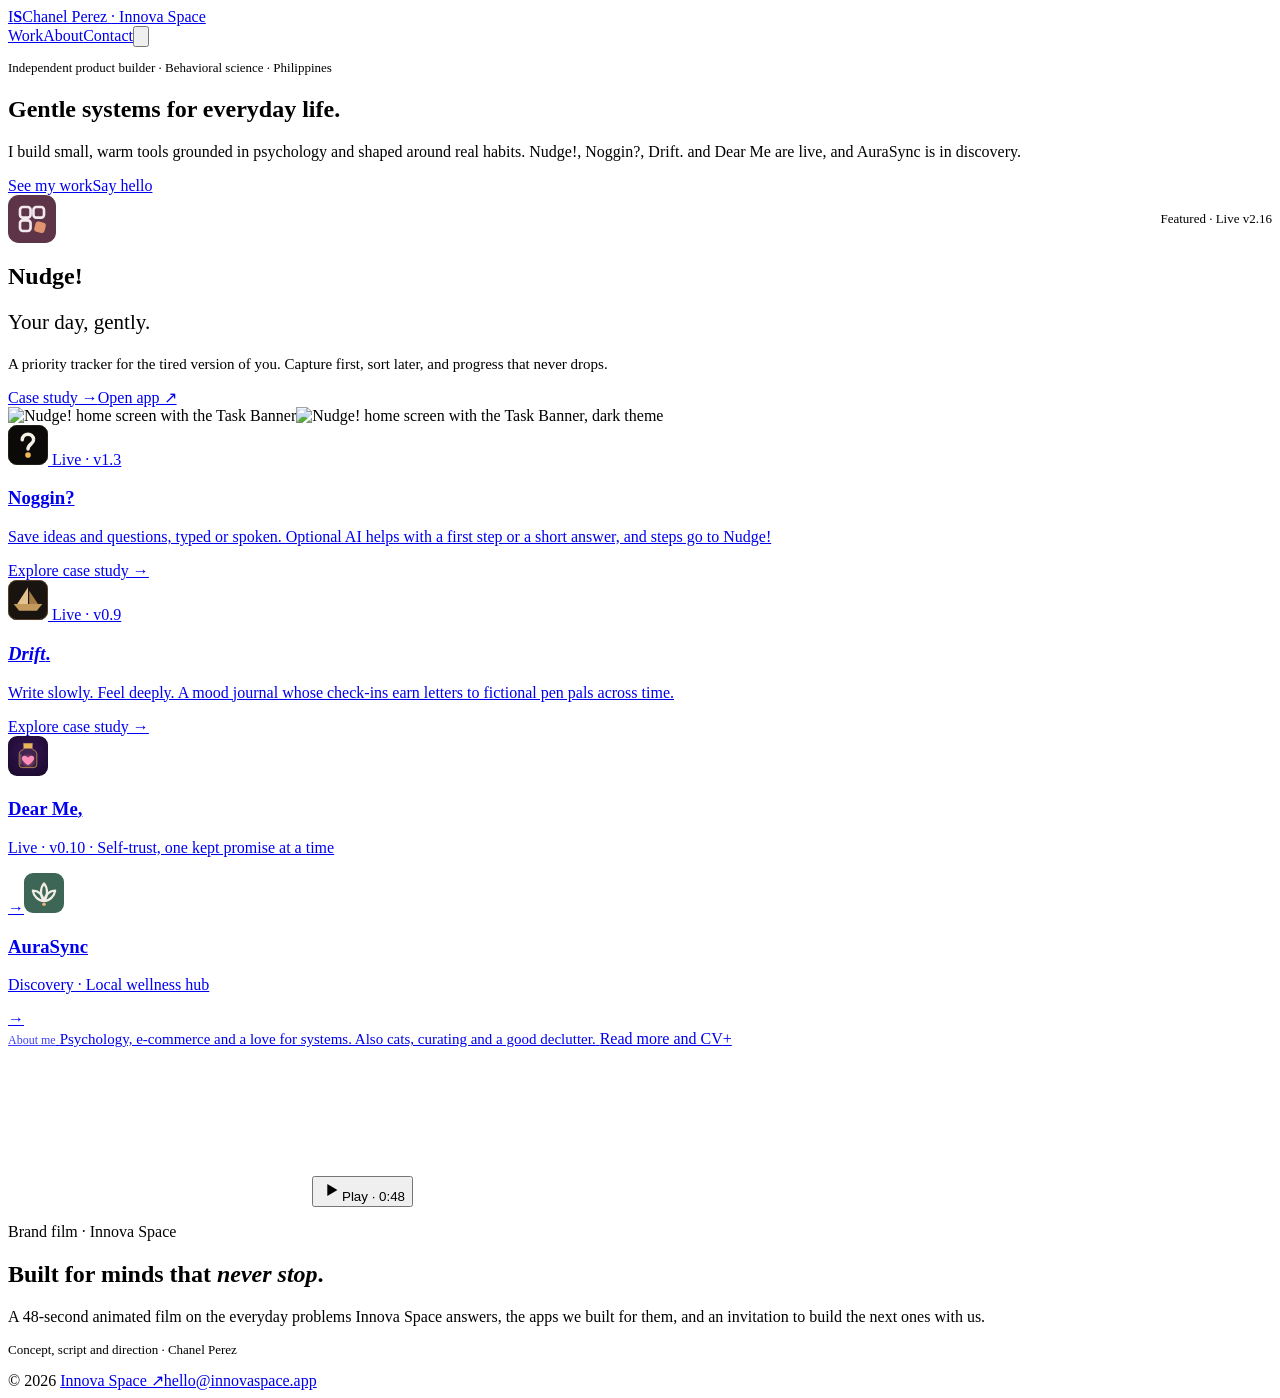
==== public/index.html @ 62272f97 "Point the brand film tile at the new 48s film Co-Authored-By: Claude Opus 5.5 <noreply@anthropic.com" ====
<!DOCTYPE html>
<html lang="en">
<head>
<meta charset="utf-8">
<meta name="viewport" content="width=device-width, initial-scale=1">
<title>Chanel Perez · Gentle systems for everyday life</title>
<meta name="description" content="Independent product builder with a behavioral-science perspective. Founder of Innova Space, maker of Nudge!, Noggin?, Drift., AuraSync and Dear Me.">
<meta name="theme-color" content="#F4F0E8" media="(prefers-color-scheme: light)">
<meta name="theme-color" content="#0B0A09" media="(prefers-color-scheme: dark)">
<link rel="icon" href="/favicon.ico" sizes="any">
<link rel="icon" href="/assets/favicon-32.png" type="image/png" sizes="32x32">
<link rel="apple-touch-icon" href="/assets/apple-touch-icon.png">
<link rel="canonical" href="https://chanelperez.innovaspace.app/">
<meta property="og:type" content="website">
<meta property="og:site_name" content="Chanel Perez · Innova Space">
<meta property="og:title" content="Chanel Perez · Gentle systems for everyday life">
<meta property="og:description" content="Independent product builder with a behavioral-science perspective. Founder of Innova Space, maker of Nudge!, Noggin?, Drift., AuraSync and Dear Me.">
<meta property="og:url" content="https://chanelperez.innovaspace.app/">
<meta property="og:image" content="https://chanelperez.innovaspace.app/assets/og.jpg">
<meta property="og:image:width" content="1200">
<meta property="og:image:height" content="1200">
<meta property="og:image:alt" content="Chanel Perez portfolio. Gentle systems for everyday life. Innova Space.">
<meta name="twitter:card" content="summary">
<meta name="author" content="Chanel Perez">
<script>try{var t=localStorage.getItem('theme');if(t)document.documentElement.setAttribute('data-theme',t)}catch(e){}</script>
<link rel="preconnect" href="https://fonts.googleapis.com">
<link rel="preconnect" href="https://fonts.gstatic.com" crossorigin>
<link href="https://fonts.googleapis.com/css2?family=Bodoni+Moda:ital,opsz,wght@0,6..96,400..600;1,6..96,400..600&family=Inter+Tight:wght@400;500;600;700&display=swap" rel="stylesheet">
<link rel="stylesheet" href="/assets/site.css">
</head>
<body>
<div class="page">
<header class="top">
  <a class="brand" href="/"><span class="is-mark" aria-hidden="true">I<b>S</b></span>Chanel Perez <span>· Innova Space</span></a>
  <nav class="nav" aria-label="Main"><a href="/#work" aria-current="page" class="hide-sm">Work</a><a href="/about">About</a><a href="/contact">Contact</a><button type="button" class="theme-btn" aria-label="Switch theme"><svg class="moon" viewBox="0 0 24 24" fill="none" stroke="currentColor" stroke-width="2" aria-hidden="true"><path d="M21 12.8A9 9 0 1 1 11.2 3a7 7 0 0 0 9.8 9.8z"/></svg><svg class="sun" viewBox="0 0 24 24" fill="none" stroke="currentColor" stroke-width="2" stroke-linecap="round" aria-hidden="true"><circle cx="12" cy="12" r="4.5"/><path d="M12 2v2M12 20v2M4.9 4.9l1.4 1.4M17.7 17.7l1.4 1.4M2 12h2M20 12h2M4.9 19.1l1.4-1.4M17.7 6.3l1.4-1.4"/></svg></button></nav>
</header>
<main id="work" class="bento">
  <section class="tile intro">
    <p class="muted" style="font-size:13px">Independent product builder · Behavioral science · Philippines</p>
    <div>
      <h1>Gentle systems for <span class="gold">everyday</span> life.</h1>
      <p class="lede">I build small, warm tools grounded in psychology and shaped around real habits. Nudge!, Noggin?, Drift. and Dear Me are live, and AuraSync is in discovery.</p>
    </div>
    <div class="row"><a class="btn gold" href="/work/nudge">See my work</a><a class="btn line" href="/contact">Say hello</a></div>
  </section>
  <section class="tile feat">
    <div class="copy">
      <div style="display:flex;justify-content:space-between;align-items:center;gap:12px"><svg class="icon" width="48" height="48" viewBox="0 0 100 100" aria-hidden="true"><rect width="100" height="100" rx="22.5" fill="#5e3449"/><g fill="none" stroke="#f3e9ec" stroke-width="5.5"><rect x="25" y="25" width="22" height="22" rx="6"/><rect x="53" y="25" width="22" height="22" rx="6"/><rect x="25" y="53" width="22" height="22" rx="6"/></g><g transform="rotate(14 66 66)"><rect x="56" y="56" width="22" height="22" rx="6" fill="#e0946f"/></g></svg><span class="muted" style="font-size:13px;display:inline-flex;align-items:center;gap:8px"><i class="dot"></i>Featured · Live v2.16</span></div>
      <div>
        <h2 class="wordmark">Nudge<span class="gold">!</span></h2>
        <p class="muted" style="font-size:21px;margin-top:10px">Your day, gently.</p>
        <p class="muted" style="font-size:15px;margin-top:12px">A priority tracker for the tired version of you. Capture first, sort later, and progress that never drops.</p>
      </div>
      <div class="row" style="gap:20px;font-weight:500"><a href="/work/nudge">Case study →</a><a class="gold" href="https://nudge.innovaspace.app">Open app ↗</a></div>
    </div>
    <div class="shot"><img class="only-light" src="/assets/img/nudge-home-light.webp" alt="Nudge! home screen with the Task Banner" width="520" height="1125" loading="lazy"><img class="only-dark" src="/assets/img/nudge-home-dark.webp" alt="Nudge! home screen with the Task Banner, dark theme" width="520" height="1125" loading="lazy"></div>
  </section>
  <a class="tile prod" href="/work/noggin">
    <div class="head"><svg class="icon" width="40" height="40" viewBox="0 0 256 256" aria-hidden="true"><rect width="256" height="256" rx="58" fill="#0b0a09"/><rect x="2" y="2" width="252" height="252" rx="56" fill="none" stroke="#3a3428" stroke-width="4"/><path d="M91 95 C94 47 162 48 164 94 C166 119 128 122 128 153" fill="none" stroke="#f6f1e7" stroke-width="22" stroke-linecap="round"/><circle cx="128" cy="192" r="18" fill="#efb94f"/></svg><span><i class="dot"></i> Live · v1.3</span></div>
    <div><h3>Noggin<span class="gold">?</span></h3><p>Save ideas and questions, typed or spoken. Optional AI helps with a first step or a short answer, and steps go to Nudge!</p><span class="cta">Explore case study →</span></div>
  </a>
  <a class="tile prod" href="/work/drift">
    <div class="head"><svg class="icon" width="40" height="40" viewBox="0 0 100 100" aria-hidden="true"><rect width="100" height="100" rx="22" fill="#1a1410"/><rect x="1" y="1" width="98" height="98" rx="21" fill="none" stroke="#6b5236" stroke-width="2"/><path d="M14 60 H86 L72 77 H28 Z" fill="#c49a5c"/><path d="M50 18 L50 60 L23 60 Z" fill="#e2c38f"/><path d="M53 27 L53 60 L75 60 Z" fill="#a67a42"/></svg><span><i class="dot"></i> Live · v0.9</span></div>
    <div><h3><i>Drift</i><span class="gold">.</span></h3><p>Write slowly. Feel deeply. A mood journal whose check-ins earn letters to fictional pen pals across time.</p><span class="cta">Explore case study →</span></div>
  </a>
  <div class="split"><a class="tile prod half" href="/work/dearme"><svg class="icon" width="40" height="40" viewBox="0 0 100 100" aria-hidden="true"><defs><radialGradient id="dmB" cx="50%" cy="40%" r="75%"><stop offset="0" stop-color="#341556"/><stop offset="1" stop-color="#1a0a2a"/></radialGradient><radialGradient id="dmG"><stop offset="0" stop-color="#ff8fb8" stop-opacity=".6"/><stop offset="1" stop-color="#ff8fb8" stop-opacity="0"/></radialGradient><clipPath id="dmC"><path d="M40 27 H60 V31 C60 35.5 72 35 72 44 V71.5 Q72 79 64.5 79 H35.5 Q28 79 28 71.5 V44 C28 35 40 35.5 40 31 Z"/></clipPath></defs><rect width="100" height="100" rx="22.5" fill="url(#dmB)"/><path d="M40 27 H60 V31 C60 35.5 72 35 72 44 V71.5 Q72 79 64.5 79 H35.5 Q28 79 28 71.5 V44 C28 35 40 35.5 40 31 Z" fill="#efb94f" fill-opacity=".10"/><circle cx="50" cy="62" r="19" fill="url(#dmG)" clip-path="url(#dmC)"/><polyline points="32,46 32,70" fill="none" stroke="#ffffff" stroke-opacity=".5" stroke-width="1.6" stroke-linecap="round"/><path d="M40 27 H60 V31 C60 35.5 72 35 72 44 V71.5 Q72 79 64.5 79 H35.5 Q28 79 28 71.5 V44 C28 35 40 35.5 40 31 Z" fill="none" stroke="#efb94f" stroke-width="1.6" stroke-linejoin="round"/><polygon points="38,18 62,18 60.5,31 39.5,31" fill="#e9b85a"/><line x1="38.6" y1="22" x2="61.4" y2="22" stroke="#000" stroke-opacity=".12" stroke-width=".8"/><path d="M50 73 C36 64 33 57 35.5 52.5 C38 48 44 48.5 50 54.5 C56 48.5 62 48 64.5 52.5 C67 57 64 64 50 73 Z" fill="#ff8fb8"/></svg><div><h3>Dear Me<span class="gold">,</span></h3><p>Live · v0.10 · Self-trust, one kept promise at a time</p></div><span class="cta" aria-hidden="true">→</span></a><a class="tile prod half" href="/work/aurasync"><svg class="icon" width="40" height="40" viewBox="0 0 100 100" aria-hidden="true"><rect width="100" height="100" rx="22.5" fill="#3D6656"/><g fill="none" stroke="#F1EDE4" stroke-width="5.5" stroke-linejoin="round"><path d="M50 70 C40 58 40 38 50 26 C60 38 60 58 50 70 Z"/><path d="M50 70 C36 70 24 58 22 44 C36 44 46 54 50 70 Z"/><path d="M50 70 C64 70 76 58 78 44 C64 44 54 54 50 70 Z"/></g><circle cx="50" cy="78" r="4.5" fill="#EDB27A"/></svg><div><h3>AuraS<span class="gold">y</span>nc</h3><p>Discovery · Local wellness hub</p></div><span class="cta" aria-hidden="true">→</span></a></div>
  <a class="tile about-tile" href="/about">
    <span style="font-size:12px;opacity:.75">About me</span>
    <span style="font-size:15px;line-height:1.5">Psychology, e-commerce and a love for systems. Also cats, curating and a good declutter.</span>
    <span class="more"><span>Read more and CV</span><span class="plus" aria-hidden="true">+</span></span>
  </a>
</main>
<section class="tile film-tile" aria-labelledby="film-h">
  <div class="film">
    <video preload="none" playsinline poster="https://innovaspace.app/assets/film/poster.webp?v=3" aria-label="Innova Space brand film, 48 seconds, with captions"><source src="https://innovaspace.app/assets/film/innova-space-film.mp4?v=3" type="video/mp4"></video>
    <button class="play" type="button" aria-label="Play the Innova Space brand film, 48 seconds, sound on"><svg width="22" height="22" viewBox="0 0 24 24" aria-hidden="true"><path d="M8 5.5v13l11-6.5z" fill="currentColor"/></svg><span>Play · 0:48</span></button>
  </div>
  <div class="copy">
    <p class="eyebrow">Brand film · Innova Space</p>
    <h2 id="film-h" class="serif">Built for minds that <i>never stop</i>.</h2>
    <p class="muted">A 48-second animated film on the everyday problems Innova Space answers, the apps we built for them, and an invitation to build the next ones with us.</p>
    <p class="muted" style="font-size:13px">Concept, script and direction · Chanel Perez</p>
  </div>
</section>
<footer class="foot"><span>© 2026 <a href="https://innovaspace.app">Innova Space ↗</a></span><span><a href="mailto:hello@innovaspace.app">hello@innovaspace.app</a></span></footer>
</div>
<script src="/assets/site.js" defer></script>
</body>
</html>
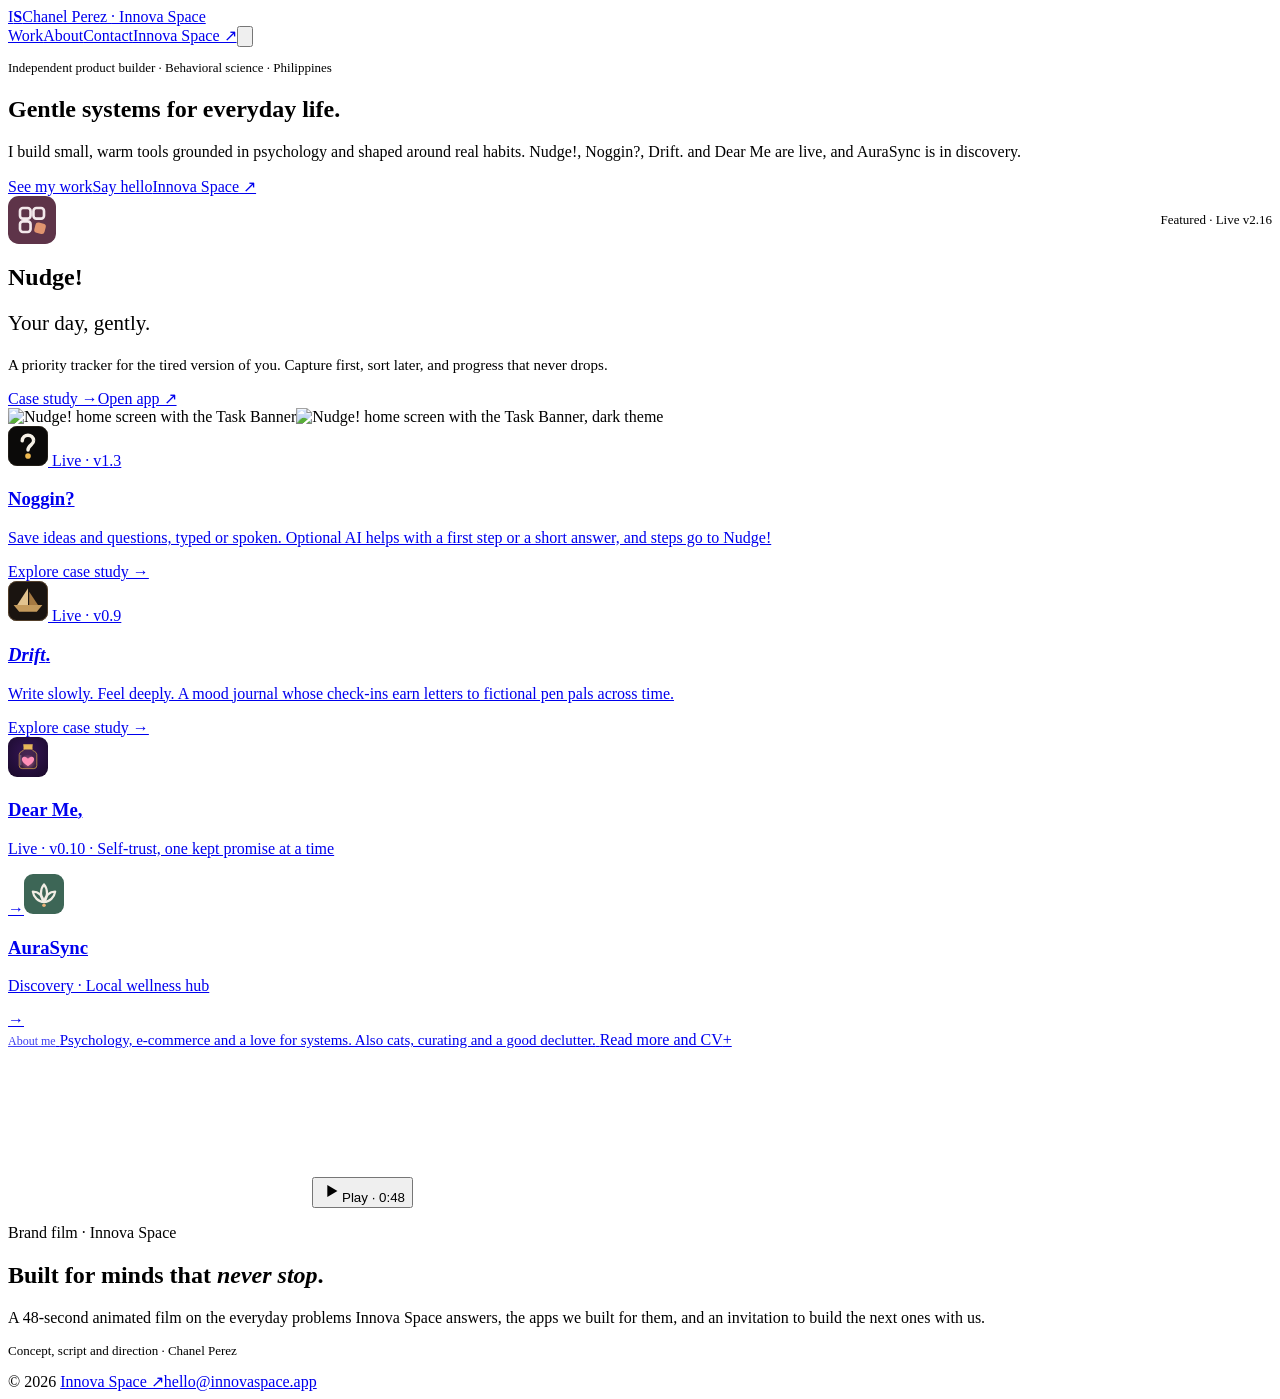
==== commit a3b30f2b: "Make innovaspace.app easy to find Gold "Innova Space" pill in the header on every page; on small pho" ====
--- a/public/index.html
+++ b/public/index.html
@@ -32,7 +32,7 @@
 <div class="page">
 <header class="top">
   <a class="brand" href="/"><span class="is-mark" aria-hidden="true">I<b>S</b></span>Chanel Perez <span>· Innova Space</span></a>
-  <nav class="nav" aria-label="Main"><a href="/#work" aria-current="page" class="hide-sm">Work</a><a href="/about">About</a><a href="/contact">Contact</a><button type="button" class="theme-btn" aria-label="Switch theme"><svg class="moon" viewBox="0 0 24 24" fill="none" stroke="currentColor" stroke-width="2" aria-hidden="true"><path d="M21 12.8A9 9 0 1 1 11.2 3a7 7 0 0 0 9.8 9.8z"/></svg><svg class="sun" viewBox="0 0 24 24" fill="none" stroke="currentColor" stroke-width="2" stroke-linecap="round" aria-hidden="true"><circle cx="12" cy="12" r="4.5"/><path d="M12 2v2M12 20v2M4.9 4.9l1.4 1.4M17.7 17.7l1.4 1.4M2 12h2M20 12h2M4.9 19.1l1.4-1.4M17.7 6.3l1.4-1.4"/></svg></button></nav>
+  <nav class="nav" aria-label="Main"><a href="/#work" aria-current="page" class="hide-sm">Work</a><a href="/about">About</a><a href="/contact">Contact</a><a class="is-pill" href="https://innovaspace.app">Innova Space ↗</a><button type="button" class="theme-btn" aria-label="Switch theme"><svg class="moon" viewBox="0 0 24 24" fill="none" stroke="currentColor" stroke-width="2" aria-hidden="true"><path d="M21 12.8A9 9 0 1 1 11.2 3a7 7 0 0 0 9.8 9.8z"/></svg><svg class="sun" viewBox="0 0 24 24" fill="none" stroke="currentColor" stroke-width="2" stroke-linecap="round" aria-hidden="true"><circle cx="12" cy="12" r="4.5"/><path d="M12 2v2M12 20v2M4.9 4.9l1.4 1.4M17.7 17.7l1.4 1.4M2 12h2M20 12h2M4.9 19.1l1.4-1.4M17.7 6.3l1.4-1.4"/></svg></button></nav>
 </header>
 <main id="work" class="bento">
   <section class="tile intro">
@@ -41,7 +41,7 @@
       <h1>Gentle systems for <span class="gold">everyday</span> life.</h1>
       <p class="lede">I build small, warm tools grounded in psychology and shaped around real habits. Nudge!, Noggin?, Drift. and Dear Me are live, and AuraSync is in discovery.</p>
     </div>
-    <div class="row"><a class="btn gold" href="/work/nudge">See my work</a><a class="btn line" href="/contact">Say hello</a></div>
+    <div class="row"><a class="btn gold" href="/work/nudge">See my work</a><a class="btn line" href="/contact">Say hello</a><a class="btn line is-hero" href="https://innovaspace.app">Innova Space ↗</a></div>
   </section>
   <section class="tile feat">
     <div class="copy">
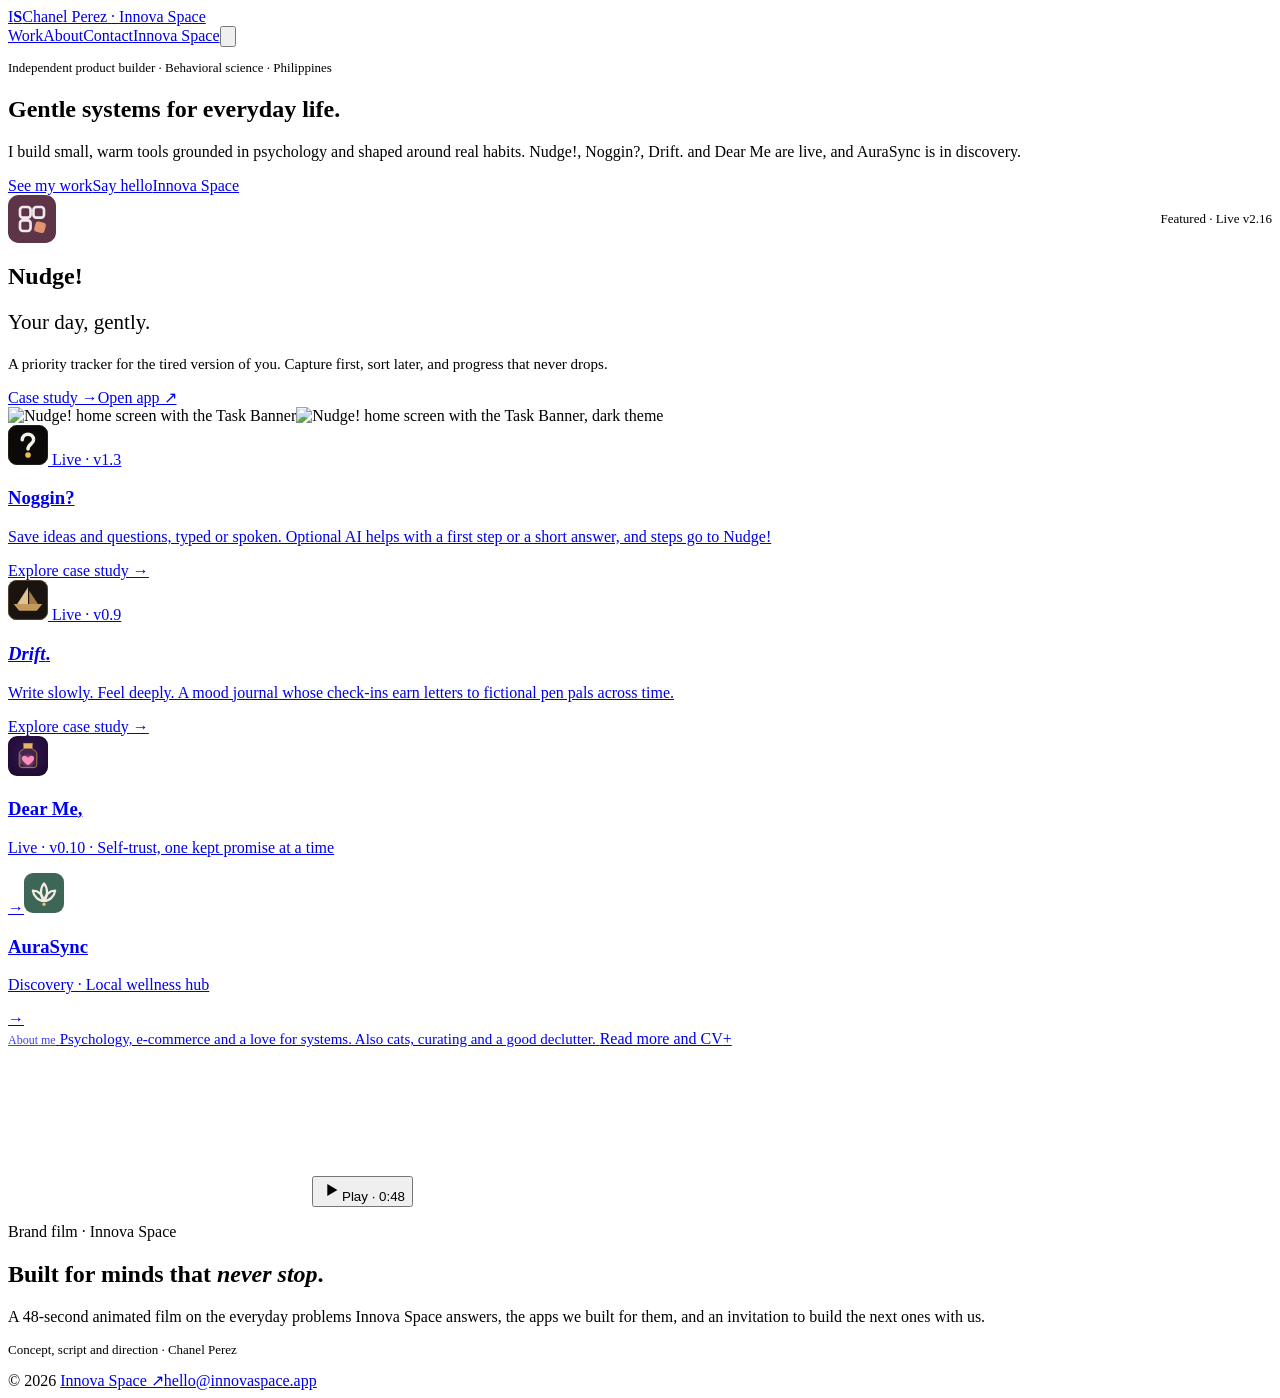
==== commit b99b4e6c: "Innova Space link: drop the arrow Co-Authored-By: Claude Opus 5.5 <noreply@anthropic.com> Claude-Ses" ====
--- a/public/index.html
+++ b/public/index.html
@@ -23,16 +23,15 @@
 <meta name="twitter:card" content="summary">
 <meta name="author" content="Chanel Perez">
 <script>try{var t=localStorage.getItem('theme');if(t)document.documentElement.setAttribute('data-theme',t)}catch(e){}</script>
-<link rel="preconnect" href="https://fonts.googleapis.com">
-<link rel="preconnect" href="https://fonts.gstatic.com" crossorigin>
-<link href="https://fonts.googleapis.com/css2?family=Bodoni+Moda:ital,opsz,wght@0,6..96,400..600;1,6..96,400..600&family=Inter+Tight:wght@400;500;600;700&display=swap" rel="stylesheet">
+<link rel="preload" href="/assets/fonts/bodoni-moda-latin-standard-normal.woff2" as="font" type="font/woff2" crossorigin>
+<link rel="stylesheet" href="/assets/fonts/fonts.css">
 <link rel="stylesheet" href="/assets/site.css">
 </head>
 <body>
 <div class="page">
 <header class="top">
   <a class="brand" href="/"><span class="is-mark" aria-hidden="true">I<b>S</b></span>Chanel Perez <span>· Innova Space</span></a>
-  <nav class="nav" aria-label="Main"><a href="/#work" aria-current="page" class="hide-sm">Work</a><a href="/about">About</a><a href="/contact">Contact</a><a class="is-pill" href="https://innovaspace.app">Innova Space ↗</a><button type="button" class="theme-btn" aria-label="Switch theme"><svg class="moon" viewBox="0 0 24 24" fill="none" stroke="currentColor" stroke-width="2" aria-hidden="true"><path d="M21 12.8A9 9 0 1 1 11.2 3a7 7 0 0 0 9.8 9.8z"/></svg><svg class="sun" viewBox="0 0 24 24" fill="none" stroke="currentColor" stroke-width="2" stroke-linecap="round" aria-hidden="true"><circle cx="12" cy="12" r="4.5"/><path d="M12 2v2M12 20v2M4.9 4.9l1.4 1.4M17.7 17.7l1.4 1.4M2 12h2M20 12h2M4.9 19.1l1.4-1.4M17.7 6.3l1.4-1.4"/></svg></button></nav>
+  <nav class="nav" aria-label="Main"><a href="/#work" aria-current="page" class="hide-sm">Work</a><a href="/about">About</a><a href="/contact">Contact</a><a class="is-pill" href="https://innovaspace.app">Innova Space</a><button type="button" class="theme-btn" aria-label="Switch theme"><svg class="moon" viewBox="0 0 24 24" fill="none" stroke="currentColor" stroke-width="2" aria-hidden="true"><path d="M21 12.8A9 9 0 1 1 11.2 3a7 7 0 0 0 9.8 9.8z"/></svg><svg class="sun" viewBox="0 0 24 24" fill="none" stroke="currentColor" stroke-width="2" stroke-linecap="round" aria-hidden="true"><circle cx="12" cy="12" r="4.5"/><path d="M12 2v2M12 20v2M4.9 4.9l1.4 1.4M17.7 17.7l1.4 1.4M2 12h2M20 12h2M4.9 19.1l1.4-1.4M17.7 6.3l1.4-1.4"/></svg></button></nav>
 </header>
 <main id="work" class="bento">
   <section class="tile intro">
@@ -41,7 +40,7 @@
       <h1>Gentle systems for <span class="gold">everyday</span> life.</h1>
       <p class="lede">I build small, warm tools grounded in psychology and shaped around real habits. Nudge!, Noggin?, Drift. and Dear Me are live, and AuraSync is in discovery.</p>
     </div>
-    <div class="row"><a class="btn gold" href="/work/nudge">See my work</a><a class="btn line" href="/contact">Say hello</a><a class="btn line is-hero" href="https://innovaspace.app">Innova Space ↗</a></div>
+    <div class="row"><a class="btn gold" href="/work/nudge">See my work</a><a class="btn line" href="/contact">Say hello</a><a class="btn line is-hero" href="https://innovaspace.app">Innova Space</a></div>
   </section>
   <section class="tile feat">
     <div class="copy">
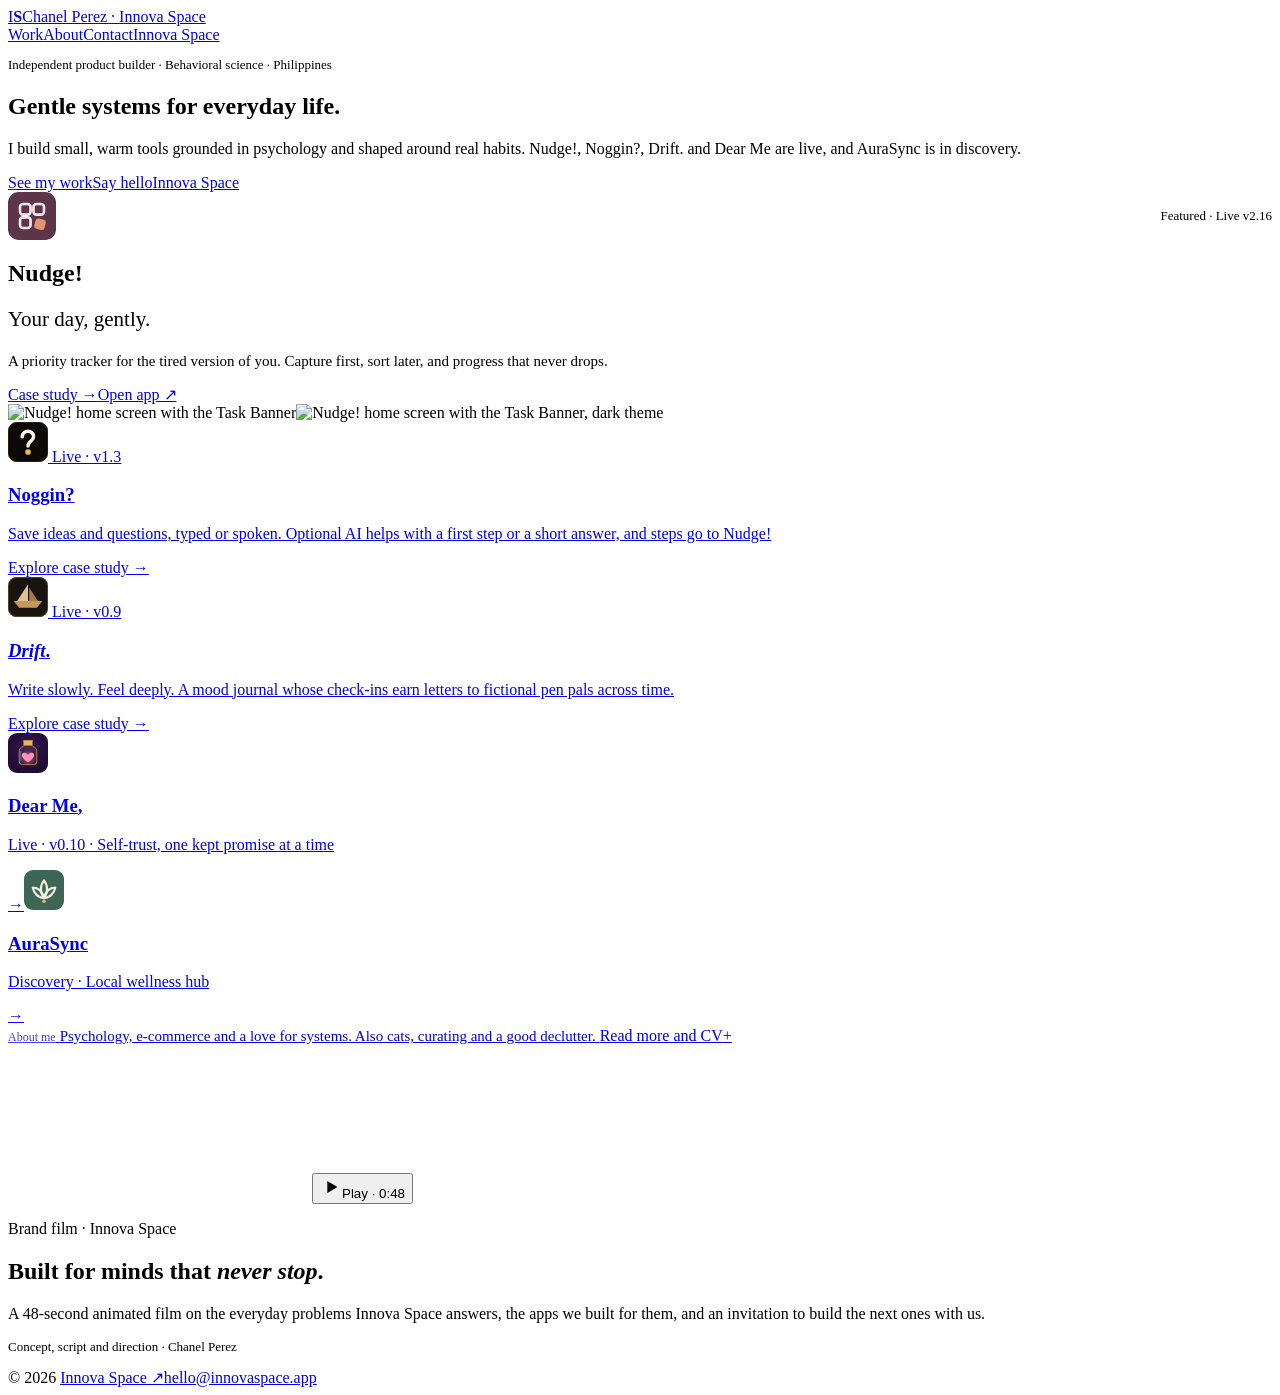
==== commit 457ad279: "Dark only: remove the light theme and the theme button Supernova everywhere, even on devices set to " ====
--- a/public/index.html
+++ b/public/index.html
@@ -1,12 +1,11 @@
 <!DOCTYPE html>
-<html lang="en">
+<html lang="en" data-theme="dark">
 <head>
 <meta charset="utf-8">
 <meta name="viewport" content="width=device-width, initial-scale=1">
 <title>Chanel Perez · Gentle systems for everyday life</title>
 <meta name="description" content="Independent product builder with a behavioral-science perspective. Founder of Innova Space, maker of Nudge!, Noggin?, Drift., AuraSync and Dear Me.">
-<meta name="theme-color" content="#F4F0E8" media="(prefers-color-scheme: light)">
-<meta name="theme-color" content="#0B0A09" media="(prefers-color-scheme: dark)">
+<meta name="theme-color" content="#0B0A09">
 <link rel="icon" href="/favicon.ico" sizes="any">
 <link rel="icon" href="/assets/favicon-32.png" type="image/png" sizes="32x32">
 <link rel="apple-touch-icon" href="/assets/apple-touch-icon.png">
@@ -22,7 +21,6 @@
 <meta property="og:image:alt" content="Chanel Perez portfolio. Gentle systems for everyday life. Innova Space.">
 <meta name="twitter:card" content="summary">
 <meta name="author" content="Chanel Perez">
-<script>try{var t=localStorage.getItem('theme');if(t)document.documentElement.setAttribute('data-theme',t)}catch(e){}</script>
 <link rel="preload" href="/assets/fonts/bodoni-moda-latin-standard-normal.woff2" as="font" type="font/woff2" crossorigin>
 <link rel="stylesheet" href="/assets/fonts/fonts.css">
 <link rel="stylesheet" href="/assets/site.css">
@@ -31,7 +29,7 @@
 <div class="page">
 <header class="top">
   <a class="brand" href="/"><span class="is-mark" aria-hidden="true">I<b>S</b></span>Chanel Perez <span>· Innova Space</span></a>
-  <nav class="nav" aria-label="Main"><a href="/#work" aria-current="page" class="hide-sm">Work</a><a href="/about">About</a><a href="/contact">Contact</a><a class="is-pill" href="https://innovaspace.app">Innova Space</a><button type="button" class="theme-btn" aria-label="Switch theme"><svg class="moon" viewBox="0 0 24 24" fill="none" stroke="currentColor" stroke-width="2" aria-hidden="true"><path d="M21 12.8A9 9 0 1 1 11.2 3a7 7 0 0 0 9.8 9.8z"/></svg><svg class="sun" viewBox="0 0 24 24" fill="none" stroke="currentColor" stroke-width="2" stroke-linecap="round" aria-hidden="true"><circle cx="12" cy="12" r="4.5"/><path d="M12 2v2M12 20v2M4.9 4.9l1.4 1.4M17.7 17.7l1.4 1.4M2 12h2M20 12h2M4.9 19.1l1.4-1.4M17.7 6.3l1.4-1.4"/></svg></button></nav>
+  <nav class="nav" aria-label="Main"><a href="/#work" aria-current="page" class="hide-sm">Work</a><a href="/about">About</a><a href="/contact">Contact</a><a class="is-pill" href="https://innovaspace.app">Innova Space</a></nav>
 </header>
 <main id="work" class="bento">
   <section class="tile intro">
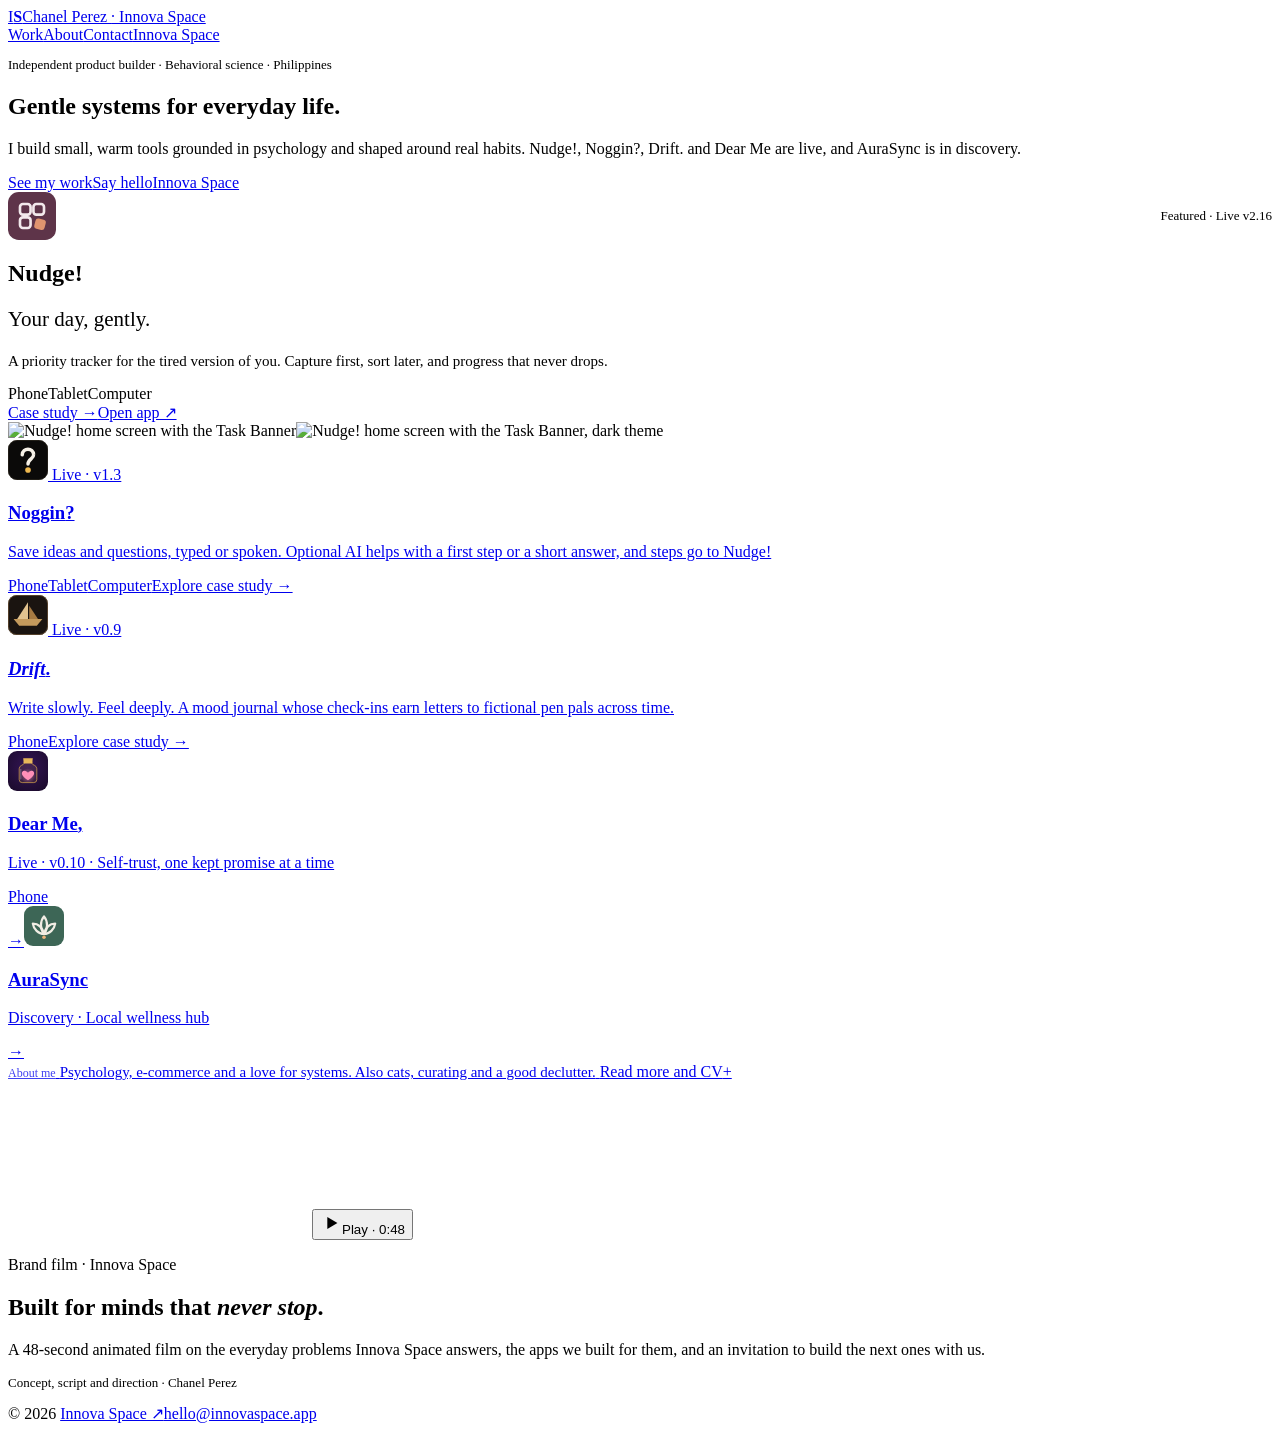
==== commit c8381248: "Show which screens each app is made for on the home cards Co-Authored-By: Claude Opus 5.5 <noreply@a" ====
--- a/public/index.html
+++ b/public/index.html
@@ -24,6 +24,7 @@
 <link rel="preload" href="/assets/fonts/bodoni-moda-latin-standard-normal.woff2" as="font" type="font/woff2" crossorigin>
 <link rel="stylesheet" href="/assets/fonts/fonts.css">
 <link rel="stylesheet" href="/assets/site.css">
+<script type="application/ld+json">{"@context": "https://schema.org", "@type": "Person", "name": "Chanel Perez", "url": "https://chanelperez.innovaspace.app/", "image": "https://chanelperez.innovaspace.app/assets/og.jpg", "jobTitle": "Founder and product builder", "description": "Independent product builder grounding small, gentle apps in psychology and behavioral science.", "homeLocation": {"@type": "Country", "name": "Philippines"}, "worksFor": {"@type": "Organization", "name": "Innova Space", "url": "https://innovaspace.app/"}, "knowsAbout": ["Behavioral science", "Psychology", "Product design", "Progressive web apps"]}</script>
 </head>
 <body>
 <div class="page">
@@ -47,20 +48,21 @@
         <h2 class="wordmark">Nudge<span class="gold">!</span></h2>
         <p class="muted" style="font-size:21px;margin-top:10px">Your day, gently.</p>
         <p class="muted" style="font-size:15px;margin-top:12px">A priority tracker for the tired version of you. Capture first, sort later, and progress that never drops.</p>
+        <div style="margin-top:14px"><span class="devs" aria-label="Made for"><span class="dev">Phone</span><span class="dev">Tablet</span><span class="dev">Computer</span></span></div>
       </div>
-      <div class="row" style="gap:20px;font-weight:500"><a href="/work/nudge">Case study →</a><a class="gold" href="https://nudge.innovaspace.app">Open app ↗</a></div>
+      <div class="row" style="gap:20px;font-weight:500"><a href="/work/nudge">Case study →</a><a class="gold" href="https://nudge.innovaspace.app" target="_blank" rel="noopener">Open app ↗</a></div>
     </div>
     <div class="shot"><img class="only-light" src="/assets/img/nudge-home-light.webp" alt="Nudge! home screen with the Task Banner" width="520" height="1125" loading="lazy"><img class="only-dark" src="/assets/img/nudge-home-dark.webp" alt="Nudge! home screen with the Task Banner, dark theme" width="520" height="1125" loading="lazy"></div>
   </section>
   <a class="tile prod" href="/work/noggin">
     <div class="head"><svg class="icon" width="40" height="40" viewBox="0 0 256 256" aria-hidden="true"><rect width="256" height="256" rx="58" fill="#0b0a09"/><rect x="2" y="2" width="252" height="252" rx="56" fill="none" stroke="#3a3428" stroke-width="4"/><path d="M91 95 C94 47 162 48 164 94 C166 119 128 122 128 153" fill="none" stroke="#f6f1e7" stroke-width="22" stroke-linecap="round"/><circle cx="128" cy="192" r="18" fill="#efb94f"/></svg><span><i class="dot"></i> Live · v1.3</span></div>
-    <div><h3>Noggin<span class="gold">?</span></h3><p>Save ideas and questions, typed or spoken. Optional AI helps with a first step or a short answer, and steps go to Nudge!</p><span class="cta">Explore case study →</span></div>
+    <div><h3>Noggin<span class="gold">?</span></h3><p>Save ideas and questions, typed or spoken. Optional AI helps with a first step or a short answer, and steps go to Nudge!</p><span class="devs" aria-label="Made for"><span class="dev">Phone</span><span class="dev part" title='Works, layout polish coming'>Tablet</span><span class="dev part" title='Works, layout polish coming'>Computer</span></span><span class="cta">Explore case study →</span></div>
   </a>
   <a class="tile prod" href="/work/drift">
     <div class="head"><svg class="icon" width="40" height="40" viewBox="0 0 100 100" aria-hidden="true"><rect width="100" height="100" rx="22" fill="#1a1410"/><rect x="1" y="1" width="98" height="98" rx="21" fill="none" stroke="#6b5236" stroke-width="2"/><path d="M14 60 H86 L72 77 H28 Z" fill="#c49a5c"/><path d="M50 18 L50 60 L23 60 Z" fill="#e2c38f"/><path d="M53 27 L53 60 L75 60 Z" fill="#a67a42"/></svg><span><i class="dot"></i> Live · v0.9</span></div>
-    <div><h3><i>Drift</i><span class="gold">.</span></h3><p>Write slowly. Feel deeply. A mood journal whose check-ins earn letters to fictional pen pals across time.</p><span class="cta">Explore case study →</span></div>
+    <div><h3><i>Drift</i><span class="gold">.</span></h3><p>Write slowly. Feel deeply. A mood journal whose check-ins earn letters to fictional pen pals across time.</p><span class="devs" aria-label="Made for"><span class="dev">Phone</span></span><span class="cta">Explore case study →</span></div>
   </a>
-  <div class="split"><a class="tile prod half" href="/work/dearme"><svg class="icon" width="40" height="40" viewBox="0 0 100 100" aria-hidden="true"><defs><radialGradient id="dmB" cx="50%" cy="40%" r="75%"><stop offset="0" stop-color="#341556"/><stop offset="1" stop-color="#1a0a2a"/></radialGradient><radialGradient id="dmG"><stop offset="0" stop-color="#ff8fb8" stop-opacity=".6"/><stop offset="1" stop-color="#ff8fb8" stop-opacity="0"/></radialGradient><clipPath id="dmC"><path d="M40 27 H60 V31 C60 35.5 72 35 72 44 V71.5 Q72 79 64.5 79 H35.5 Q28 79 28 71.5 V44 C28 35 40 35.5 40 31 Z"/></clipPath></defs><rect width="100" height="100" rx="22.5" fill="url(#dmB)"/><path d="M40 27 H60 V31 C60 35.5 72 35 72 44 V71.5 Q72 79 64.5 79 H35.5 Q28 79 28 71.5 V44 C28 35 40 35.5 40 31 Z" fill="#efb94f" fill-opacity=".10"/><circle cx="50" cy="62" r="19" fill="url(#dmG)" clip-path="url(#dmC)"/><polyline points="32,46 32,70" fill="none" stroke="#ffffff" stroke-opacity=".5" stroke-width="1.6" stroke-linecap="round"/><path d="M40 27 H60 V31 C60 35.5 72 35 72 44 V71.5 Q72 79 64.5 79 H35.5 Q28 79 28 71.5 V44 C28 35 40 35.5 40 31 Z" fill="none" stroke="#efb94f" stroke-width="1.6" stroke-linejoin="round"/><polygon points="38,18 62,18 60.5,31 39.5,31" fill="#e9b85a"/><line x1="38.6" y1="22" x2="61.4" y2="22" stroke="#000" stroke-opacity=".12" stroke-width=".8"/><path d="M50 73 C36 64 33 57 35.5 52.5 C38 48 44 48.5 50 54.5 C56 48.5 62 48 64.5 52.5 C67 57 64 64 50 73 Z" fill="#ff8fb8"/></svg><div><h3>Dear Me<span class="gold">,</span></h3><p>Live · v0.10 · Self-trust, one kept promise at a time</p></div><span class="cta" aria-hidden="true">→</span></a><a class="tile prod half" href="/work/aurasync"><svg class="icon" width="40" height="40" viewBox="0 0 100 100" aria-hidden="true"><rect width="100" height="100" rx="22.5" fill="#3D6656"/><g fill="none" stroke="#F1EDE4" stroke-width="5.5" stroke-linejoin="round"><path d="M50 70 C40 58 40 38 50 26 C60 38 60 58 50 70 Z"/><path d="M50 70 C36 70 24 58 22 44 C36 44 46 54 50 70 Z"/><path d="M50 70 C64 70 76 58 78 44 C64 44 54 54 50 70 Z"/></g><circle cx="50" cy="78" r="4.5" fill="#EDB27A"/></svg><div><h3>AuraS<span class="gold">y</span>nc</h3><p>Discovery · Local wellness hub</p></div><span class="cta" aria-hidden="true">→</span></a></div>
+  <div class="split"><a class="tile prod half" href="/work/dearme"><svg class="icon" width="40" height="40" viewBox="0 0 100 100" aria-hidden="true"><defs><radialGradient id="dmB" cx="50%" cy="40%" r="75%"><stop offset="0" stop-color="#341556"/><stop offset="1" stop-color="#1a0a2a"/></radialGradient><radialGradient id="dmG"><stop offset="0" stop-color="#ff8fb8" stop-opacity=".6"/><stop offset="1" stop-color="#ff8fb8" stop-opacity="0"/></radialGradient><clipPath id="dmC"><path d="M40 27 H60 V31 C60 35.5 72 35 72 44 V71.5 Q72 79 64.5 79 H35.5 Q28 79 28 71.5 V44 C28 35 40 35.5 40 31 Z"/></clipPath></defs><rect width="100" height="100" rx="22.5" fill="url(#dmB)"/><path d="M40 27 H60 V31 C60 35.5 72 35 72 44 V71.5 Q72 79 64.5 79 H35.5 Q28 79 28 71.5 V44 C28 35 40 35.5 40 31 Z" fill="#efb94f" fill-opacity=".10"/><circle cx="50" cy="62" r="19" fill="url(#dmG)" clip-path="url(#dmC)"/><polyline points="32,46 32,70" fill="none" stroke="#ffffff" stroke-opacity=".5" stroke-width="1.6" stroke-linecap="round"/><path d="M40 27 H60 V31 C60 35.5 72 35 72 44 V71.5 Q72 79 64.5 79 H35.5 Q28 79 28 71.5 V44 C28 35 40 35.5 40 31 Z" fill="none" stroke="#efb94f" stroke-width="1.6" stroke-linejoin="round"/><polygon points="38,18 62,18 60.5,31 39.5,31" fill="#e9b85a"/><line x1="38.6" y1="22" x2="61.4" y2="22" stroke="#000" stroke-opacity=".12" stroke-width=".8"/><path d="M50 73 C36 64 33 57 35.5 52.5 C38 48 44 48.5 50 54.5 C56 48.5 62 48 64.5 52.5 C67 57 64 64 50 73 Z" fill="#ff8fb8"/></svg><div><h3>Dear Me<span class="gold">,</span></h3><p>Live · v0.10 · Self-trust, one kept promise at a time</p><span class="devs" aria-label="Made for"><span class="dev">Phone</span></span></div><span class="cta" aria-hidden="true">→</span></a><a class="tile prod half" href="/work/aurasync"><svg class="icon" width="40" height="40" viewBox="0 0 100 100" aria-hidden="true"><rect width="100" height="100" rx="22.5" fill="#3D6656"/><g fill="none" stroke="#F1EDE4" stroke-width="5.5" stroke-linejoin="round"><path d="M50 70 C40 58 40 38 50 26 C60 38 60 58 50 70 Z"/><path d="M50 70 C36 70 24 58 22 44 C36 44 46 54 50 70 Z"/><path d="M50 70 C64 70 76 58 78 44 C64 44 54 54 50 70 Z"/></g><circle cx="50" cy="78" r="4.5" fill="#EDB27A"/></svg><div><h3>AuraS<span class="gold">y</span>nc</h3><p>Discovery · Local wellness hub</p></div><span class="cta" aria-hidden="true">→</span></a></div>
   <a class="tile about-tile" href="/about">
     <span style="font-size:12px;opacity:.75">About me</span>
     <span style="font-size:15px;line-height:1.5">Psychology, e-commerce and a love for systems. Also cats, curating and a good declutter.</span>
